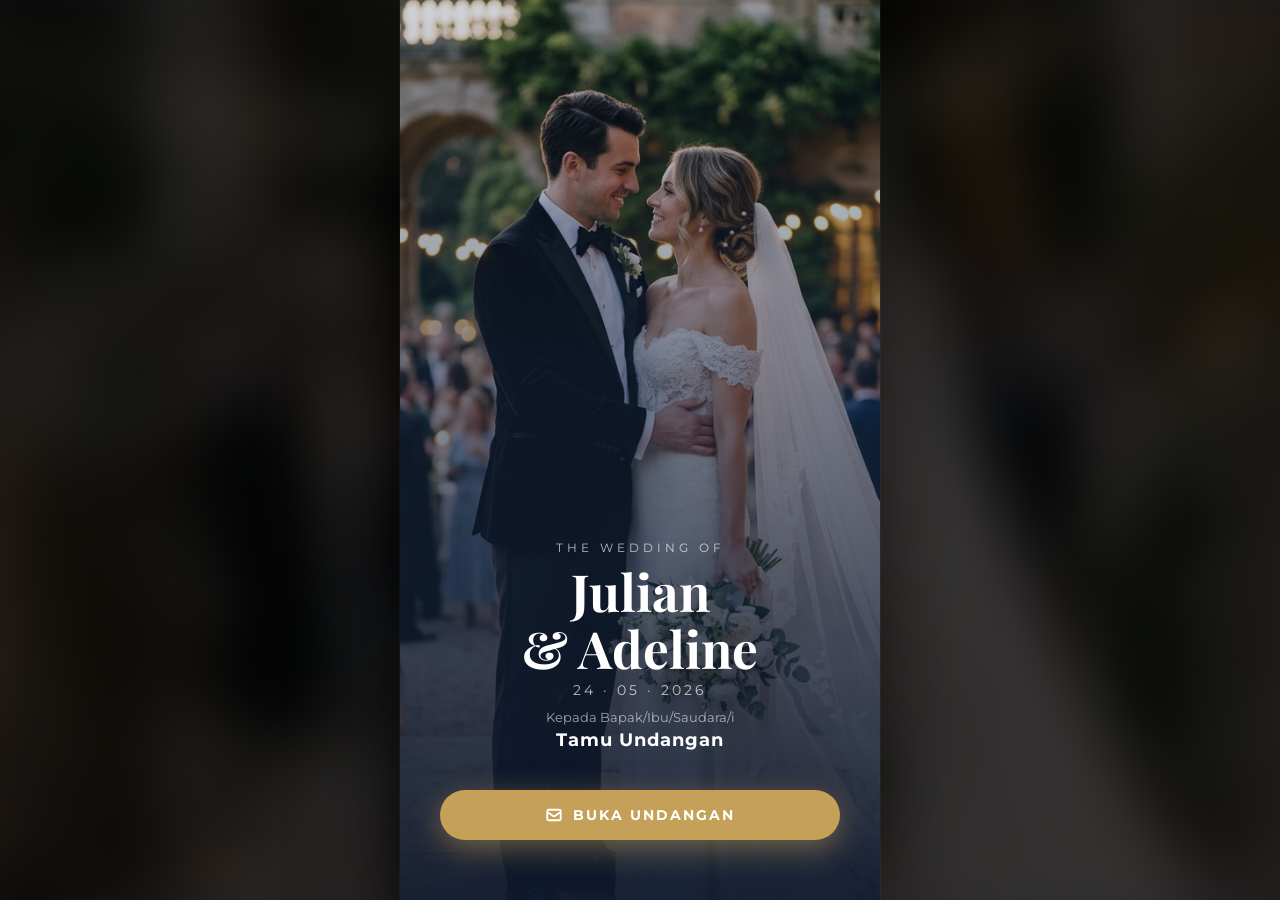
==== invitation-special-03/index.html @ b99b8d3e "feat: add admin dashboard and base templates for invitation studio service" ====
<!DOCTYPE html>
<html lang="id">
<head>
    <meta charset="UTF-8">
    <meta name="viewport" content="width=device-width, initial-scale=1.0, maximum-scale=1.0">
    <title>The Wedding of Julian & Adeline | Digital Invitation</title>
    <link rel="stylesheet" href="style.css">
</head>
<body>

<div class="app-container" id="app">

    <!-- ===== OVERLAY ===== -->
    <div class="overlay" id="overlay">
        <div class="overlay-bg"></div>
        <div class="overlay-content">
            <p class="overlay-sub">The Wedding Of</p>
            <h1>Julian<br>&amp; Adeline</h1>
            <p class="overlay-date">24 · 05 · 2026</p>
            <p class="overlay-to">Kepada Bapak/Ibu/Saudara/i</p>
            <p class="overlay-name">Tamu Undangan</p>
            <button class="btn-open" id="btn-open">
                <svg width="18" height="18" viewBox="0 0 24 24" fill="none" stroke="currentColor" stroke-width="2.5" stroke-linecap="round" stroke-linejoin="round"><path d="M3 8l7.89 5.26a2 2 0 002.22 0L21 8M5 19h14a2 2 0 002-2V7a2 2 0 00-2-2H5a2 2 0 00-2 2v10a2 2 0 002 2z"/></svg>
                Buka Undangan
            </button>
        </div>
    </div>

    <!-- ===== FLOATING BUTTONS ===== -->
    <div class="fab-group" id="fab-group" style="display:none">
        <button class="fab fab-music" id="fab-music" title="Musik">
            <svg width="22" height="22" viewBox="0 0 24 24" fill="white"><path d="M12 3v10.55A4 4 0 1014 17V7h4V3h-6z"/></svg>
        </button>
        <a href="https://wa.me/628123456789" class="fab fab-wa" target="_blank" title="WhatsApp">
            <svg width="22" height="22" viewBox="0 0 24 24" fill="white"><path d="M17.472 14.382c-.297-.149-1.758-.867-2.03-.967-.273-.099-.471-.148-.67.15-.197.297-.767.966-.94 1.164-.173.199-.347.223-.644.075-.297-.15-1.255-.463-2.39-1.475-.883-.788-1.48-1.761-1.653-2.059-.173-.297-.018-.458.13-.606.134-.133.298-.347.446-.52.149-.174.198-.298.298-.497.099-.198.05-.371-.025-.52-.075-.149-.669-1.612-.916-2.207-.242-.579-.487-.5-.669-.51-.173-.008-.371-.01-.57-.01-.198 0-.52.074-.792.372-.272.297-1.04 1.016-1.04 2.479 0 1.462 1.065 2.875 1.213 3.074.149.198 2.096 3.2 5.077 4.487.709.306 1.262.489 1.694.625.712.227 1.36.195 1.871.118.571-.085 1.758-.719 2.006-1.413.248-.694.248-1.289.173-1.413-.074-.124-.272-.198-.57-.347z"/><path d="M12 0C5.373 0 0 5.373 0 12c0 2.115.553 4.1 1.518 5.824L.057 23.927a.5.5 0 00.623.598l6.305-1.652A11.954 11.954 0 0012 24c6.627 0 12-5.373 12-12S18.627 0 12 0zm0 21.818a9.818 9.818 0 01-5.003-1.374l-.36-.213-3.718.974.992-3.625-.233-.371A9.818 9.818 0 1112 21.818z"/></svg>
        </a>
    </div>

    <!-- ===== HERO ===== -->
    <section class="hero" id="hero">
        <div class="hero-arch">
            <img src="assets/cover.png" alt="Julian & Adeline">
        </div>
        <p class="hero-script">Save The Date</p>
        <h1 class="hero-names">Julian &amp; Adeline</h1>
        <p class="hero-date">24 &nbsp;·&nbsp; 05 &nbsp;·&nbsp; 2026</p>

        <div class="scroll-indicator">
            <span>Scroll</span>
            <div class="scroll-arrow"></div>
        </div>
    </section>

    <!-- ===== QUOTE ===== -->
    <section class="quote" id="quote">
        <div class="quote-ornament reveal delay-1">
            <!-- Ornament SVG (Rose/Leaf) -->
            <svg viewBox="0 0 64 64" fill="none" xmlns="http://www.w3.org/2000/svg">
                <path d="M32 8C20 8 12 20 12 32s8 24 20 24 20-12 20-24S44 8 32 8z" stroke="rgba(197,160,89,0.7)" stroke-width="1.5" fill="none"/>
                <path d="M32 16c-4 4-8 12-8 20s4 12 8 12 8-4 8-12-4-16-8-20z" fill="rgba(197,160,89,0.25)"/>
            </svg>
        </div>
        <p class="reveal delay-2">"Dan di antara tanda-tanda kebesaran-Nya ialah Dia menciptakan pasangan-pasangan untukmu dari jenismu sendiri, agar kamu cenderung dan merasa tenteram kepadanya, dan Dia menjadikan di antaramu rasa kasih dan sayang."</p>
        <p class="quote-ref reveal delay-3">QS. Ar-Rum : 21</p>
    </section>

    <!-- ===== COUPLE ===== -->
    <section class="couple" id="couple">
        <p class="section-label reveal">Mempelai</p>
        <h2 class="script reveal delay-1" style="font-size:2.5rem; margin-bottom:32px;">The Bride & Groom</h2>

        <div class="couple-card reveal delay-2">
            <img src="assets/cover.png" class="couple-photo" alt="Julian Putra">
            <h3>Julian Putra, S.T.</h3>
            <p>Putra dari Bpk. Bambang Santoso<br>& Ibu Siti Rahayu</p>
            <a href="#">@julian_putra</a>
        </div>

        <div class="couple-ampersand reveal delay-3">&amp;</div>

        <div class="couple-card reveal delay-4">
            <img src="assets/cover.png" class="couple-photo" alt="Adeline Putri">
            <h3>Adeline Putri, S.E.</h3>
            <p>Putri dari Bpk. Ahmad Fauzi<br>& Ibu Linda Kusuma</p>
            <a href="#">@adeline_putri</a>
        </div>
    </section>

    <!-- ===== EVENT ===== -->
    <section class="event" id="event">
        <p class="section-label reveal">Mark Your Calendar</p>
        <h2 class="script reveal delay-1" style="font-size:2.5rem; margin-bottom:4px;">The Wedding Event</h2>

        <div class="countdown reveal delay-2">
            <div class="count-item"><span id="days">00</span><label>Hari</label></div>
            <div class="count-item"><span id="hours">00</span><label>Jam</label></div>
            <div class="count-item"><span id="mins">00</span><label>Menit</label></div>
            <div class="count-item"><span id="secs">00</span><label>Detik</label></div>
        </div>

        <div class="event-card reveal delay-2">
            <div class="event-icon">
                <svg width="22" height="22" viewBox="0 0 24 24" fill="none" stroke="currentColor" stroke-width="2" color="#C5A059"><path d="M12 2a10 10 0 100 20A10 10 0 0012 2z"/><path d="M12 6v6l4 2"/></svg>
            </div>
            <div class="event-body">
                <h3>Akad Nikah</h3>
                <p>Minggu, 24 Mei 2026<br>08:00 – 10:00 WIB<br><strong>Masjid Raya Al-Azhar, Jakarta</strong></p>
                <button class="btn-map" onclick="window.open('https://maps.google.com')">
                    <svg width="14" height="14" viewBox="0 0 24 24" fill="none" stroke="currentColor" stroke-width="2.5"><path d="M21 10c0 7-9 13-9 13s-9-6-9-13a9 9 0 0118 0z"/><circle cx="12" cy="10" r="3"/></svg>
                    Lihat Peta
                </button>
            </div>
        </div>

        <div class="event-card reveal delay-3">
            <div class="event-icon">
                <svg width="22" height="22" viewBox="0 0 24 24" fill="none" stroke="currentColor" stroke-width="2" color="#C5A059"><path d="M3 9l9-7 9 7v11a2 2 0 01-2 2H5a2 2 0 01-2-2z"/><polyline points="9 22 9 12 15 12 15 22"/></svg>
            </div>
            <div class="event-body">
                <h3>Resepsi Pernikahan</h3>
                <p>Minggu, 24 Mei 2026<br>11:00 – 13:00 WIB<br><strong>The Grand Ballroom, Jakarta</strong></p>
                <button class="btn-map" onclick="window.open('https://maps.google.com')">
                    <svg width="14" height="14" viewBox="0 0 24 24" fill="none" stroke="currentColor" stroke-width="2.5"><path d="M21 10c0 7-9 13-9 13s-9-6-9-13a9 9 0 0118 0z"/><circle cx="12" cy="10" r="3"/></svg>
                    Lihat Peta
                </button>
            </div>
        </div>
    </section>

    <!-- ===== STORY ===== -->
    <section class="story" id="story" style="background: var(--bg-alt);">
        <p class="section-label reveal">Perjalanan Kami</p>
        <h2 class="script reveal delay-1" style="font-size:2.5rem; margin-bottom:40px;">Our Love Story</h2>

        <div class="story-item reveal delay-2">
            <img src="assets/gallery.png" class="story-img" alt="Pertama Bertemu">
            <div>
                <p class="story-year">2024</p>
                <h3>Pertama Bertemu</h3>
                <p>Awal mula pertemuan kami di sebuah acara seminar kampus yang tidak pernah kami rencanakan. Sebuah kebetulan yang ternyata adalah takdir.</p>
            </div>
        </div>

        <div class="story-item reveal delay-2">
            <img src="assets/gallery.png" class="story-img" alt="Pertama Kencan">
            <div>
                <p class="story-year">2025</p>
                <h3>Lamaran</h3>
                <p>Setelah setahun lebih mengenal satu sama lain, Julian memberanikan diri untuk melamar Adeline di tempat yang sama ketika mereka pertama bertemu.</p>
            </div>
        </div>
    </section>

    <!-- ===== GIFT ===== -->
    <section class="gift" id="gift">
        <p class="section-label reveal" style="color:rgba(197,160,89,0.7)">Tanda Kasih</p>
        <h2 class="script reveal delay-1" style="font-size:2.5rem; color:white; margin-bottom:12px;">Wedding Gift</h2>
        <p class="reveal delay-2" style="font-size:0.85rem; color:rgba(255,255,255,0.5); margin-bottom:32px; line-height:1.8;">Doa restu Anda merupakan karunia terbesar. Namun jika ingin berbagi kebahagiaan, Anda dapat mengirimkan melalui:</p>

        <div class="gift-card reveal delay-2">
            <div class="gift-bank-logo">BCA</div>
            <p style="font-size:0.75rem; color:rgba(255,255,255,0.4); letter-spacing:2px; text-transform:uppercase;">No. Rekening</p>
            <p class="gift-acc" id="acc-bca">1234 5678 90</p>
            <p class="gift-name">a.n Julian Putra</p>
            <button class="copy-btn" id="copy-bca" onclick="copyText('1234567890', 'copy-bca')">
                <svg width="14" height="14" viewBox="0 0 24 24" fill="none" stroke="currentColor" stroke-width="2.5"><rect x="9" y="9" width="13" height="13" rx="2"/><path d="M5 15H4a2 2 0 01-2-2V4a2 2 0 012-2h9a2 2 0 012 2v1"/></svg>
                Salin Rekening
            </button>
        </div>

        <div class="gift-card reveal delay-3">
            <div class="gift-bank-logo">GPN</div>
            <p style="font-size:0.75rem; color:rgba(255,255,255,0.4); letter-spacing:2px; text-transform:uppercase;">Alamat Pengiriman</p>
            <p class="gift-acc" style="font-size:1rem; letter-spacing:0.5px;">Jl. Melati No. 12<br>Jakarta Selatan</p>
            <p class="gift-name">a.n Julian & Adeline</p>
        </div>
    </section>

    <!-- ===== RSVP ===== -->
    <section class="rsvp" id="rsvp">
        <p class="section-label reveal">Konfirmasi</p>
        <h2 class="script reveal delay-1" style="font-size:2.5rem; margin-bottom:8px;">RSVP</h2>
        <p class="reveal delay-2" style="font-size:0.85rem; color:var(--text-mid); margin-bottom:32px;">Mohon konfirmasi kehadiran Anda sebelum 20 Mei 2026</p>

        <div class="rsvp-card reveal delay-3">
            <form id="rsvp-form" novalidate>

                <!-- Attendance Choice -->
                <p style="font-size:0.78rem; font-weight:700; letter-spacing:1px; text-transform:uppercase; color:var(--text-mid); margin-bottom:12px;">Konfirmasi Kehadiran</p>
                <div class="attendance-grid">
                    <div class="attendance-choice">
                        <input type="radio" name="attendance" id="hadir" value="Hadir" checked>
                        <label for="hadir">
                            <svg width="28" height="28" viewBox="0 0 24 24" fill="none" stroke="currentColor" stroke-width="1.8"><path d="M22 11.08V12a10 10 0 11-5.93-9.14"/><polyline points="22 4 12 14.01 9 11.01"/></svg>
                            Hadir
                        </label>
                    </div>
                    <div class="attendance-choice">
                        <input type="radio" name="attendance" id="tidak-hadir" value="Tidak Hadir">
                        <label for="tidak-hadir">
                            <svg width="28" height="28" viewBox="0 0 24 24" fill="none" stroke="currentColor" stroke-width="1.8"><circle cx="12" cy="12" r="10"/><line x1="15" y1="9" x2="9" y2="15"/><line x1="9" y1="9" x2="15" y2="15"/></svg>
                            Tidak Hadir
                        </label>
                    </div>
                </div>

                <!-- Name -->
                <div class="field">
                    <input type="text" id="rsvp-name" placeholder=" " required>
                    <label for="rsvp-name">Nama Lengkap</label>
                </div>

                <!-- Guests Stepper -->
                <div class="guests-stepper">
                    <span class="stepper-label">Jumlah Tamu</span>
                    <button type="button" class="stepper-btn" id="guests-minus">−</button>
                    <span class="stepper-value" id="guests-val">1</span>
                    <button type="button" class="stepper-btn" id="guests-plus">+</button>
                </div>

                <!-- Message -->
                <div class="field">
                    <textarea id="rsvp-msg" rows="4" placeholder=" "></textarea>
                    <label for="rsvp-msg">Ucapan & Doa</label>
                </div>

                <button type="submit" class="btn-submit">Kirim Ucapan</button>
            </form>
        </div>
    </section>

    <!-- ===== WISHES ===== -->
    <section class="wishes" id="wishes">
        <p class="section-label reveal">Ucapan</p>
        <h2 class="script reveal delay-1" style="font-size:2.5rem; margin-bottom:28px;">Wishes</h2>
        <div id="wishes-container">
            <!-- pre-filled wishes -->
            <div class="wish-card">
                <div class="wish-header">
                    <div class="wish-avatar">S</div>
                    <div class="wish-meta">
                        <div class="wish-name">Sarah & Family</div>
                        <div class="wish-attendance">✓ Hadir · 2 orang</div>
                    </div>
                </div>
                <p class="wish-text">Selamat menempuh hidup baru Julian & Adeline! Semoga sakinah mawaddah warahmah, dan bahagia selalu. 🤍</p>
            </div>
            <div class="wish-card">
                <div class="wish-header">
                    <div class="wish-avatar">B</div>
                    <div class="wish-meta">
                        <div class="wish-name">Budi Santoso</div>
                        <div class="wish-attendance">✓ Hadir · 1 orang</div>
                    </div>
                </div>
                <p class="wish-text">Bahagia selalu sampai kakek nenek. Amin! Moga jadi keluarga yang selalu hangat dan penuh cinta.</p>
            </div>
        </div>
    </section>

    <!-- ===== FOOTER ===== -->
    <footer>
        <p>Made with 🤍 by <strong>Nirka Studio</strong></p>
        <p style="margin-top:8px; opacity:0.4; font-size:0.72rem;">Digital Invitation · 2026</p>
    </footer>

</div><!-- end .app-container -->

<script src="script.js"></script>
</body>
</html>
---- invitation-special-03/style.css ----
@import url('https://fonts.googleapis.com/css2?family=Montserrat:wght@400;500;600;700&family=Playfair+Display:ital,wght@0,700;0,900;1,400&family=Great+Vibes&display=swap');

:root {
    --primary: #1A2B48;
    --primary-light: #243659;
    --gold: #C5A059;
    --gold-light: #EDD898;
    --gold-pale: #FAF3E4;
    --text-dark: #2D3436;
    --text-mid: #636E72;
    --text-light: #F8F9FA;
    --bg-main: #FDFDFD;
    --bg-alt: #F7F5F2;
    --serif: 'Playfair Display', serif;
    --sans: 'Montserrat', sans-serif;
    --script: 'Great Vibes', cursive;
    --ease-out-expo: cubic-bezier(0.16, 1, 0.3, 1);
    --ease-in-out-quart: cubic-bezier(0.76, 0, 0.24, 1);
}

*, *::before, *::after {
    margin: 0; padding: 0;
    box-sizing: border-box;
}

html { scroll-behavior: smooth; }

body {
    background-color: #0d1117;
    font-family: var(--sans);
    color: var(--text-dark);
    overflow: hidden;
    display: flex;
    justify-content: center;
    align-items: center;
    min-height: 100vh;
}

/* Desktop blurred background */
body::before {
    content: '';
    position: fixed;
    inset: 0;
    background: url('assets/cover.png') center/cover no-repeat;
    filter: blur(30px) brightness(0.25) saturate(0.6);
    z-index: 0;
    transform: scale(1.1);
}

/* ===== APP CONTAINER ===== */
.app-container {
    position: relative;
    z-index: 1;
    width: 100%;
    max-width: 480px;
    height: 100vh;
    background: var(--bg-main);
    overflow-y: scroll;
    scrollbar-width: none;
    box-shadow: 0 0 80px rgba(0,0,0,0.6), 0 0 0 1px rgba(255,255,255,0.05);
}
.app-container::-webkit-scrollbar { display: none; }

@media (max-width: 500px) {
    .app-container { max-width: 100%; }
}

/* ===== TYPOGRAPHY ===== */
h1, h2, h3 { font-family: var(--serif); font-weight: 700; }
.script { font-family: var(--script); font-weight: 400; color: var(--gold); }

/* ===== OVERLAY ===== */
.overlay {
    position: absolute;
    inset: 0;
    z-index: 3000;
    display: flex;
    flex-direction: column;
    justify-content: flex-end;
    align-items: center;
    text-align: center;
    overflow: hidden;
    color: white;
}

.overlay-bg {
    position: absolute;
    inset: 0;
    background: url('assets/cover.png') center/cover no-repeat;
}
.overlay-bg::after {
    content: '';
    position: absolute;
    inset: 0;
    background: linear-gradient(
        to bottom,
        rgba(26,43,72,0.2) 0%,
        rgba(26,43,72,0.5) 40%,
        rgba(15,25,45,0.95) 100%
    );
}

.overlay-content {
    position: relative;
    z-index: 1;
    padding: 0 40px 60px;
    width: 100%;
}

.overlay-sub {
    font-size: 0.75rem;
    letter-spacing: 4px;
    text-transform: uppercase;
    opacity: 0.7;
    margin-bottom: 8px;
}

.overlay h1 {
    font-size: 3.2rem;
    line-height: 1.1;
    margin-bottom: 6px;
}

.overlay-date {
    letter-spacing: 3px;
    font-size: 0.85rem;
    opacity: 0.7;
    margin-bottom: 12px;
}

.overlay-to {
    font-size: 0.8rem;
    opacity: 0.6;
    margin-bottom: 4px;
}

.overlay-name {
    font-size: 1.1rem;
    font-weight: 700;
    margin-bottom: 40px;
    letter-spacing: 1px;
}

.btn-open {
    display: inline-flex;
    align-items: center;
    gap: 10px;
    background: var(--gold);
    color: white;
    padding: 16px 36px;
    border-radius: 50px;
    border: none;
    font-family: var(--sans);
    font-weight: 700;
    font-size: 0.85rem;
    text-transform: uppercase;
    letter-spacing: 2px;
    cursor: pointer;
    box-shadow: 0 8px 30px rgba(197,160,89,0.5);
    transition: transform 0.3s var(--ease-out-expo),
                box-shadow 0.3s var(--ease-out-expo);
    width: 100%;
    justify-content: center;
}
.btn-open:hover {
    transform: translateY(-3px);
    box-shadow: 0 14px 40px rgba(197,160,89,0.6);
}
.btn-open svg { flex-shrink: 0; }

.overlay.hidden {
    pointer-events: none;
    animation: overlayExit 1.2s var(--ease-in-out-quart) forwards;
}

@keyframes overlayExit {
    0% { clip-path: inset(0 0 0 0); opacity: 1; }
    100% { clip-path: inset(0 0 100% 0); opacity: 0; }
}

/* ===== BIRDS (pure SVG, no image) ===== */
.bird-svg {
    position: absolute;
    pointer-events: none;
    z-index: 5;
    fill: var(--primary);
    opacity: 0;
}

@keyframes bird-fly {
    0%   { transform: translateX(-80px) scaleX(1);   opacity: 0; }
    5%   { opacity: 0.35; }
    50%  { transform: translateX(240px) scaleX(1);  }
    95%  { opacity: 0.35; }
    100% { transform: translateX(580px) scaleX(1);  opacity: 0; }
}

/* ===== SCROLL REVEAL — premium stagger ===== */
.reveal {
    opacity: 0;
    transform: translateY(50px);
    transition:
        opacity 0.9s var(--ease-out-expo),
        transform 0.9s var(--ease-out-expo);
}
.reveal.delay-1 { transition-delay: 0.1s; }
.reveal.delay-2 { transition-delay: 0.2s; }
.reveal.delay-3 { transition-delay: 0.35s; }
.reveal.delay-4 { transition-delay: 0.5s; }

.reveal.visible {
    opacity: 1;
    transform: translateY(0);
}

.reveal-clip {
    opacity: 0;
    clip-path: inset(100% 0 0 0);
    transition:
        clip-path 1s var(--ease-out-expo),
        opacity 0.4s ease;
}
.reveal-clip.visible {
    opacity: 1;
    clip-path: inset(0% 0 0 0);
}

/* ===== SECTIONS BASE ===== */
section { position: relative; padding: 80px 32px; }
.section-label {
    font-size: 0.7rem;
    letter-spacing: 4px;
    text-transform: uppercase;
    color: var(--gold);
    margin-bottom: 8px;
}

/* ===== HERO ===== */
.hero {
    height: 100vh;
    display: flex;
    flex-direction: column;
    justify-content: center;
    align-items: center;
    text-align: center;
    padding: 0 32px;
    background:
        linear-gradient(rgba(247,245,242,0.7), rgba(247,245,242,0.7)),
        url('assets/bg.png') bottom center/cover no-repeat;
    overflow: hidden;
}

.hero-arch {
    width: 220px;
    height: 300px;
    border-radius: 110px 110px 0 0;
    overflow: hidden;
    border: 4px solid var(--gold);
    margin-bottom: 28px;
    box-shadow:
        0 20px 50px rgba(0,0,0,0.12),
        0 0 0 8px rgba(197,160,89,0.12);
    animation: heroArchIn 1.2s var(--ease-out-expo) 0.3s both;
}
@keyframes heroArchIn {
    from { opacity: 0; transform: scale(0.85) translateY(20px); }
    to   { opacity: 1; transform: scale(1) translateY(0); }
}

.hero-arch img { width: 100%; height: 100%; object-fit: cover; }

.hero-names {
    font-size: 3rem;
    color: var(--primary);
    line-height: 1;
    animation: heroTextIn 1.2s var(--ease-out-expo) 0.5s both;
}
.hero-script {
    font-family: var(--script);
    font-size: 1.6rem;
    color: var(--gold);
    animation: heroTextIn 1.2s var(--ease-out-expo) 0.7s both;
}
.hero-date {
    font-size: 0.8rem;
    letter-spacing: 4px;
    font-weight: 600;
    color: var(--text-mid);
    margin-top: 8px;
    animation: heroTextIn 1.2s var(--ease-out-expo) 0.9s both;
}
@keyframes heroTextIn {
    from { opacity: 0; transform: translateY(16px); }
    to   { opacity: 1; transform: translateY(0); }
}

/* scroll indicator */
.scroll-indicator {
    position: absolute;
    bottom: 28px;
    left: 50%;
    transform: translateX(-50%);
    display: flex;
    flex-direction: column;
    align-items: center;
    gap: 6px;
    animation: fadeInUp 1s 1.5s both;
}
.scroll-indicator span {
    font-size: 0.65rem;
    letter-spacing: 3px;
    text-transform: uppercase;
    color: var(--text-mid);
}
.scroll-arrow {
    width: 20px;
    height: 20px;
    border-right: 2px solid var(--gold);
    border-bottom: 2px solid var(--gold);
    transform: rotate(45deg);
    animation: scrollBounce 1.5s ease-in-out infinite;
}
@keyframes scrollBounce {
    0%, 100% { transform: rotate(45deg) translateY(0); }
    50%       { transform: rotate(45deg) translateY(5px); }
}
@keyframes fadeInUp {
    from { opacity: 0; transform: translateX(-50%) translateY(10px); }
    to   { opacity: 1; transform: translateX(-50%) translateY(0); }
}

/* ===== DIVIDER ===== */
.gold-divider {
    display: flex;
    align-items: center;
    gap: 12px;
    margin: 20px auto;
    max-width: 200px;
}
.gold-divider::before, .gold-divider::after {
    content: '';
    flex: 1;
    height: 1px;
    background: var(--gold);
    opacity: 0.5;
}
.gold-divider-dot {
    width: 6px; height: 6px;
    background: var(--gold);
    border-radius: 50%;
}

/* ===== QUOTE ===== */
.quote {
    background:
        linear-gradient(rgba(26,43,72,0.92), rgba(26,43,72,0.88)),
        url('assets/bg.png') center/cover no-repeat;
    color: white;
    text-align: center;
}
.quote-ornament {
    width: 32px;
    height: 32px;
    margin: 0 auto 20px;
    opacity: 0.6;
}
.quote p {
    font-family: var(--serif);
    font-style: italic;
    font-size: 1rem;
    line-height: 1.9;
    opacity: 0.9;
    max-width: 340px;
    margin: 0 auto;
}
.quote-ref {
    margin-top: 20px;
    font-size: 0.75rem;
    letter-spacing: 2px;
    opacity: 0.5;
    text-transform: uppercase;
}

/* ===== COUPLE ===== */
.couple {
    background:
        url('assets/bg.png') center/cover no-repeat,
        var(--bg-alt);
    text-align: center;
    position: relative;
}
.couple::before {
    content: '';
    position: absolute;
    inset: 0;
    background: rgba(247,245,242,0.82);
    pointer-events: none;
}
.couple > * { position: relative; z-index: 1; }

/* No card — just photo floats cleanly */
.couple-card {
    background: transparent;
    border: none;
    padding: 0 24px 32px;
    margin-bottom: 0;
    box-shadow: none;
}
.couple-photo {
    width: 170px;
    height: 230px;
    border-radius: 85px 85px 20px 20px;   /* arch top, flat bottom */
    object-fit: cover;
    object-position: top;
    border: 4px solid white;
    outline: 3px solid rgba(197,160,89,0.6);
    margin-bottom: 20px;
    box-shadow:
        0 16px 48px rgba(0,0,0,0.18),
        0  4px 12px rgba(0,0,0,0.08);
    display: block;
    margin-left: auto;
    margin-right: auto;
}
.couple-card h3 {
    font-size: 1.6rem;
    color: var(--primary);
    margin-bottom: 4px;
}
.couple-card p { font-size: 0.85rem; color: var(--text-mid); }
.couple-card a {
    display: inline-block;
    margin-top: 8px;
    font-size: 0.8rem;
    color: var(--gold);
    text-decoration: none;
    font-weight: 600;
}
.couple-ampersand {
    font-family: var(--script);
    font-size: 5rem;
    color: var(--gold);
    line-height: 1;
    margin: 8px 0;
}

/* ===== EVENT ===== */
.event {
    text-align: center;
    background:
        linear-gradient(rgba(253,253,253,0.88), rgba(253,253,253,0.92)),
        url('assets/bg.png') center/cover no-repeat;
}
.event-title { font-size: 1.5rem; color: var(--primary); margin-bottom: 4px; }

.countdown {
    display: flex;
    justify-content: center;
    gap: 10px;
    margin: 32px 0;
}
.count-item {
    background: var(--primary);
    color: white;
    min-width: 68px;
    padding: 14px 8px;
    border-radius: 14px;
    box-shadow: 0 8px 24px rgba(26,43,72,0.25);
}
.count-item span {
    display: block;
    font-size: 1.8rem;
    font-weight: 700;
    font-family: var(--serif);
}
.count-item label {
    font-size: 0.65rem;
    text-transform: uppercase;
    letter-spacing: 1px;
    opacity: 0.6;
}

.event-card {
    background: white;
    border-radius: 24px;
    padding: 28px;
    text-align: left;
    margin-bottom: 16px;
    border: 1px solid rgba(197,160,89,0.2);
    box-shadow: 0 4px 24px rgba(0,0,0,0.05);
    display: flex;
    gap: 20px;
    align-items: flex-start;
}
.event-icon {
    width: 48px;
    height: 48px;
    background: var(--gold-pale);
    border-radius: 14px;
    display: flex;
    align-items: center;
    justify-content: center;
    flex-shrink: 0;
}
.event-icon svg { color: var(--gold); }
.event-body h3 { font-size: 1.1rem; color: var(--primary); margin-bottom: 6px; }
.event-body p { font-size: 0.85rem; color: var(--text-mid); line-height: 1.6; }
.event-body .btn-map {
    display: inline-flex;
    align-items: center;
    gap: 6px;
    margin-top: 12px;
    font-size: 0.75rem;
    color: var(--gold);
    font-weight: 700;
    letter-spacing: 1px;
    text-transform: uppercase;
    text-decoration: none;
    background: none;
    border: none;
    cursor: pointer;
    padding: 0;
}

/* ===== STORY ===== */
.story {
    background:
        linear-gradient(rgba(247,245,242,0.85), rgba(247,245,242,0.85)),
        url('assets/bg.png') center/cover no-repeat;
}
.story-item {
    display: grid;
    grid-template-columns: 1fr;
    gap: 16px;
    margin-bottom: 40px;
}
.story-img {
    width: 100%;
    aspect-ratio: 4/3;
    object-fit: cover;
    border-radius: 20px;
    box-shadow: 0 8px 32px rgba(0,0,0,0.1);
}
.story-year {
    font-family: var(--serif);
    font-size: 2rem;
    color: var(--gold);
    opacity: 0.3;
}
.story-item h3 { color: var(--primary); font-size: 1.2rem; margin-bottom: 6px; }
.story-item p { color: var(--text-mid); font-size: 0.9rem; line-height: 1.7; }

/* ===== GIFT ===== */
.gift { background: var(--primary); }
.gift-card {
    background: rgba(255,255,255,0.07);
    border: 1px solid rgba(197,160,89,0.35);
    border-radius: 20px;
    padding: 28px;
    text-align: center;
    margin-bottom: 16px;
    backdrop-filter: blur(10px);
}
.gift-bank-logo {
    width: 60px;
    height: 60px;
    border-radius: 16px;
    background: white;
    display: flex;
    align-items: center;
    justify-content: center;
    margin: 0 auto 16px;
    font-weight: 900;
    font-size: 0.9rem;
    color: var(--primary);
    letter-spacing: 1px;
}
.gift-acc {
    font-size: 1.4rem;
    font-weight: 700;
    letter-spacing: 2px;
    color: white;
    margin: 8px 0 4px;
}
.gift-name { font-size: 0.8rem; color: rgba(255,255,255,0.5); margin-bottom: 16px; }
.copy-btn {
    display: inline-flex;
    align-items: center;
    gap: 6px;
    background: var(--gold);
    color: white;
    border: none;
    padding: 10px 24px;
    border-radius: 50px;
    font-size: 0.8rem;
    font-weight: 700;
    cursor: pointer;
    letter-spacing: 1px;
    transition: transform 0.3s var(--ease-out-expo), box-shadow 0.3s;
}
.copy-btn:hover { transform: translateY(-2px); box-shadow: 0 8px 20px rgba(197,160,89,0.4); }
.copy-btn.copied { background: #2ecc71; }

/* ===== RSVP — PREMIUM ===== */
.rsvp {
    background:
        linear-gradient(rgba(247,245,242,0.9), rgba(247,245,242,0.9)),
        url('assets/bg.png') center/cover no-repeat;
}

.rsvp-card {
    background: white;
    border-radius: 28px;
    padding: 36px 28px;
    box-shadow: 0 8px 40px rgba(0,0,0,0.08);
    border: 1px solid rgba(197,160,89,0.12);
}

/* Attendance Choice */
.attendance-grid {
    display: grid;
    grid-template-columns: 1fr 1fr;
    gap: 12px;
    margin-bottom: 28px;
}

.attendance-choice {
    position: relative;
}

.attendance-choice input[type="radio"] {
    position: absolute;
    opacity: 0;
    width: 0; height: 0;
}

.attendance-choice label {
    display: flex;
    flex-direction: column;
    align-items: center;
    justify-content: center;
    gap: 8px;
    padding: 20px 12px;
    border-radius: 18px;
    border: 2px solid #e8e8e8;
    cursor: pointer;
    transition: all 0.3s var(--ease-out-expo);
    font-size: 0.8rem;
    font-weight: 600;
    color: var(--text-mid);
    background: var(--bg-alt);
}

.attendance-choice label svg {
    transition: transform 0.4s var(--ease-out-expo);
}

.attendance-choice input:checked + label {
    border-color: var(--gold);
    background: var(--gold-pale);
    color: var(--primary);
    box-shadow: 0 4px 16px rgba(197,160,89,0.2);
}

.attendance-choice input:checked + label svg {
    transform: scale(1.15);
    color: var(--gold);
}

/* Floating Label Input */
.field {
    position: relative;
    margin-bottom: 20px;
}

.field input,
.field textarea {
    width: 100%;
    padding: 22px 18px 10px;
    border: 1.5px solid #e0e0e0;
    border-radius: 14px;
    font-family: var(--sans);
    font-size: 0.95rem;
    color: var(--text-dark);
    background: white;
    outline: none;
    transition: border-color 0.3s, box-shadow 0.3s;
    resize: none;
}

.field textarea { padding-top: 28px; }

.field input:focus,
.field textarea:focus {
    border-color: var(--gold);
    box-shadow: 0 0 0 4px rgba(197,160,89,0.12);
}

.field label {
    position: absolute;
    left: 18px;
    top: 50%;
    transform: translateY(-50%);
    font-size: 0.9rem;
    color: #aaa;
    pointer-events: none;
    transition: all 0.25s var(--ease-out-expo);
    background: white;
    padding: 0 4px;
}

.field textarea ~ label {
    top: 20px;
    transform: none;
}

.field input:focus ~ label,
.field input:not(:placeholder-shown) ~ label,
.field textarea:focus ~ label,
.field textarea:not(:placeholder-shown) ~ label {
    top: 0;
    transform: translateY(-50%);
    font-size: 0.72rem;
    color: var(--gold);
    font-weight: 600;
    letter-spacing: 0.5px;
}

/* Guests stepper */
.guests-stepper {
    display: flex;
    align-items: center;
    gap: 16px;
    padding: 14px 18px;
    border: 1.5px solid #e0e0e0;
    border-radius: 14px;
    margin-bottom: 20px;
    background: white;
}
.stepper-label {
    flex: 1;
    font-size: 0.85rem;
    color: var(--text-mid);
    font-weight: 500;
}
.stepper-btn {
    width: 34px;
    height: 34px;
    border-radius: 50%;
    border: 2px solid var(--gold);
    background: none;
    cursor: pointer;
    font-size: 1.2rem;
    font-weight: 700;
    color: var(--gold);
    display: flex;
    align-items: center;
    justify-content: center;
    transition: background 0.2s, color 0.2s;
    line-height: 1;
}
.stepper-btn:hover { background: var(--gold); color: white; }
.stepper-value {
    font-size: 1.1rem;
    font-weight: 700;
    color: var(--primary);
    min-width: 24px;
    text-align: center;
}

/* Submit btn */
.btn-submit {
    width: 100%;
    padding: 18px;
    background: var(--primary);
    color: white;
    border: none;
    border-radius: 16px;
    font-family: var(--sans);
    font-size: 0.9rem;
    font-weight: 700;
    letter-spacing: 1.5px;
    text-transform: uppercase;
    cursor: pointer;
    position: relative;
    overflow: hidden;
    transition: transform 0.3s var(--ease-out-expo), box-shadow 0.3s;
}
.btn-submit::after {
    content: '';
    position: absolute;
    inset: 0;
    background: linear-gradient(to right, transparent, rgba(255,255,255,0.08), transparent);
    transform: translateX(-100%);
    transition: transform 0.6s ease;
}
.btn-submit:hover {
    transform: translateY(-3px);
    box-shadow: 0 12px 36px rgba(26,43,72,0.35);
}
.btn-submit:hover::after { transform: translateX(100%); }

/* ===== WISHES ===== */
.wishes { background: white; }

.wish-card {
    padding: 20px;
    border-radius: 18px;
    border: 1px solid #f0f0f0;
    margin-bottom: 12px;
    background: var(--bg-alt);
    position: relative;
    animation: wishIn 0.6s var(--ease-out-expo) both;
}
@keyframes wishIn {
    from { opacity: 0; transform: translateY(20px) scale(0.97); }
    to   { opacity: 1; transform: translateY(0) scale(1); }
}

.wish-header {
    display: flex;
    align-items: center;
    gap: 12px;
    margin-bottom: 10px;
}
.wish-avatar {
    width: 38px;
    height: 38px;
    border-radius: 50%;
    background: var(--primary);
    display: flex;
    align-items: center;
    justify-content: center;
    font-family: var(--serif);
    font-weight: 700;
    font-size: 1rem;
    color: white;
    flex-shrink: 0;
}
.wish-meta { flex: 1; }
.wish-name {
    font-weight: 700;
    font-size: 0.9rem;
    color: var(--primary);
}
.wish-attendance {
    font-size: 0.72rem;
    color: var(--gold);
    font-weight: 600;
    text-transform: uppercase;
    letter-spacing: 0.5px;
}
.wish-text {
    font-size: 0.88rem;
    color: var(--text-mid);
    line-height: 1.65;
    padding-left: 50px;
}

/* ===== FLOATING BUTTONS ===== */
.fab-group {
    position: fixed;
    bottom: 28px;
    right: 28px;
    display: flex;
    flex-direction: column;
    gap: 12px;
    z-index: 900;
}
.fab {
    width: 52px;
    height: 52px;
    border-radius: 50%;
    display: flex;
    align-items: center;
    justify-content: center;
    cursor: pointer;
    box-shadow: 0 6px 20px rgba(0,0,0,0.25);
    transition: transform 0.3s var(--ease-out-expo), box-shadow 0.3s;
    border: none;
}
.fab:hover { transform: translateY(-4px) scale(1.08); box-shadow: 0 12px 30px rgba(0,0,0,0.3); }
.fab-music { background: var(--primary); }
.fab-wa    { background: #25D366; }

.fab-music svg { transition: transform 0.1s; }
.fab-music.playing svg { animation: spin 3s linear infinite; }

@keyframes spin {
    from { transform: rotate(0deg); }
    to   { transform: rotate(360deg); }
}

/* ===== FOOTER ===== */
footer {
    padding: 48px 32px;
    text-align: center;
    background: var(--primary);
    color: rgba(255,255,255,0.4);
    font-size: 0.78rem;
    letter-spacing: 1px;
}
footer strong { color: var(--gold); }
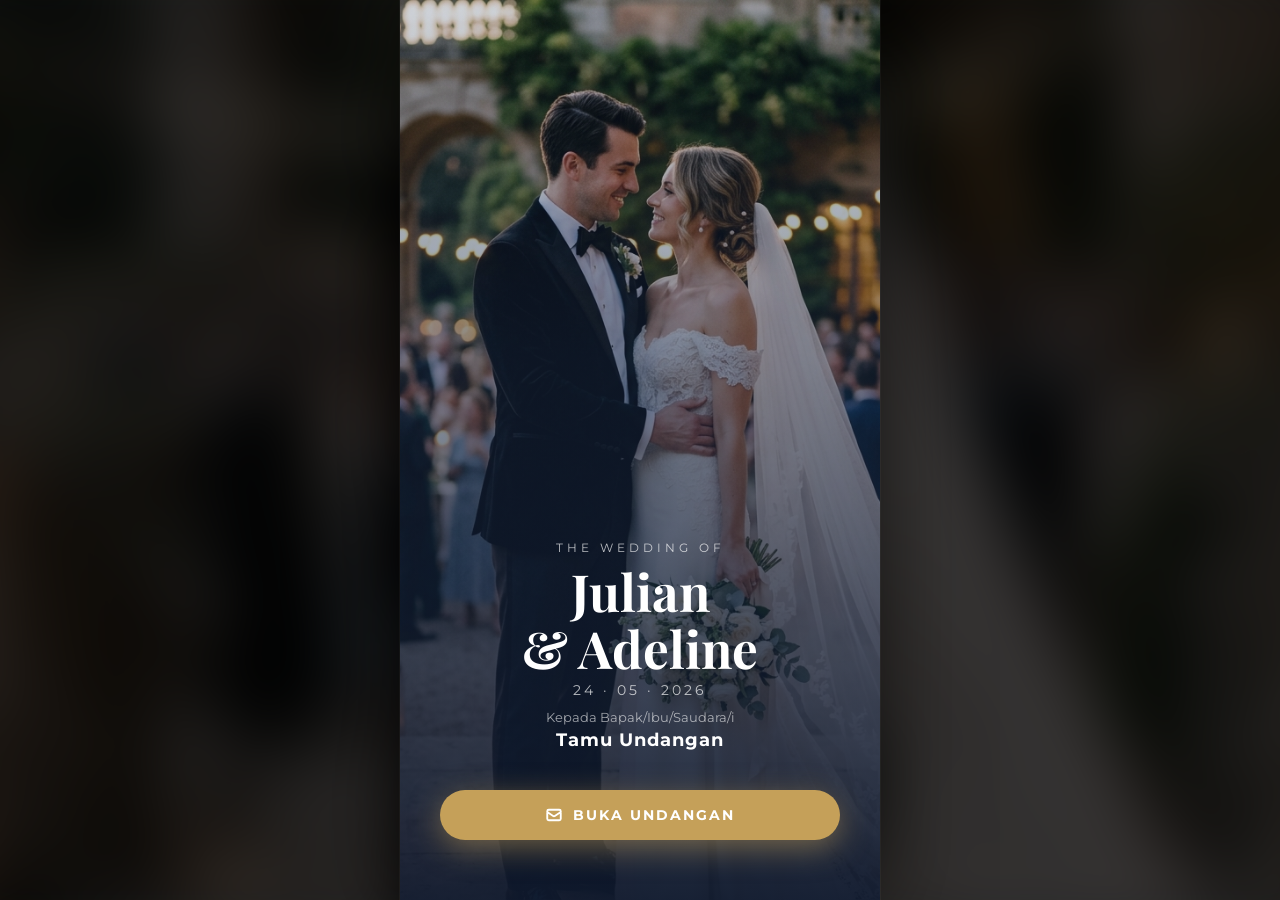
==== commit f5063961: "feat: implement invitation management editor interface and add new special invitation template theme" ====
--- a/invitation-special-03/index.html
+++ b/invitation-special-03/index.html
@@ -60,8 +60,8 @@
                 <path d="M32 16c-4 4-8 12-8 20s4 12 8 12 8-4 8-12-4-16-8-20z" fill="rgba(197,160,89,0.25)"/>
             </svg>
         </div>
-        <p class="reveal delay-2">"Dan di antara tanda-tanda kebesaran-Nya ialah Dia menciptakan pasangan-pasangan untukmu dari jenismu sendiri, agar kamu cenderung dan merasa tenteram kepadanya, dan Dia menjadikan di antaramu rasa kasih dan sayang."</p>
-        <p class="quote-ref reveal delay-3">QS. Ar-Rum : 21</p>
+        <p class="reveal delay-2" id="quote-text">"Dan di antara tanda-tanda kebesaran-Nya ialah Dia menciptakan pasangan-pasangan untukmu dari jenismu sendiri, agar kamu cenderung dan merasa tenteram kepadanya, dan Dia menjadikan di antaramu rasa kasih dan sayang."</p>
+        <p class="quote-ref reveal delay-3" id="quote-ref">QS. Ar-Rum : 21</p>
     </section>
 
     <!-- ===== COUPLE ===== -->
@@ -70,19 +70,19 @@
         <h2 class="script reveal delay-1" style="font-size:2.5rem; margin-bottom:32px;">The Bride & Groom</h2>
 
         <div class="couple-card reveal delay-2">
-            <img src="assets/cover.png" class="couple-photo" alt="Julian Putra">
-            <h3>Julian Putra, S.T.</h3>
-            <p>Putra dari Bpk. Bambang Santoso<br>& Ibu Siti Rahayu</p>
-            <a href="#">@julian_putra</a>
+            <img src="assets/cover.png" class="couple-photo" id="pria-photo" alt="Julian Putra">
+            <h3 id="pria-name">Julian Putra, S.T.</h3>
+            <p id="pria-parents">Putra dari Bpk. Bambang Santoso<br>& Ibu Siti Rahayu</p>
+            <a href="#" id="pria-ig">@julian_putra</a>
         </div>
 
         <div class="couple-ampersand reveal delay-3">&amp;</div>
 
         <div class="couple-card reveal delay-4">
-            <img src="assets/cover.png" class="couple-photo" alt="Adeline Putri">
-            <h3>Adeline Putri, S.E.</h3>
-            <p>Putri dari Bpk. Ahmad Fauzi<br>& Ibu Linda Kusuma</p>
-            <a href="#">@adeline_putri</a>
+            <img src="assets/cover.png" class="couple-photo" id="wanita-photo" alt="Adeline Putri">
+            <h3 id="wanita-name">Adeline Putri, S.E.</h3>
+            <p id="wanita-parents">Putri dari Bpk. Ahmad Fauzi<br>& Ibu Linda Kusuma</p>
+            <a href="#" id="wanita-ig">@adeline_putri</a>
         </div>
     </section>
 
@@ -104,8 +104,9 @@
             </div>
             <div class="event-body">
                 <h3>Akad Nikah</h3>
-                <p>Minggu, 24 Mei 2026<br>08:00 – 10:00 WIB<br><strong>Masjid Raya Al-Azhar, Jakarta</strong></p>
-                <button class="btn-map" onclick="window.open('https://maps.google.com')">
+                <p id="akad-datetime">Minggu, 24 Mei 2026<br>08:00 – 10:00 WIB</p>
+                <p><strong id="akad-lokasi">Masjid Raya Al-Azhar, Jakarta</strong></p>
+                <button class="btn-map" id="akad-map-btn" onclick="window.open('https://maps.google.com')">
                     <svg width="14" height="14" viewBox="0 0 24 24" fill="none" stroke="currentColor" stroke-width="2.5"><path d="M21 10c0 7-9 13-9 13s-9-6-9-13a9 9 0 0118 0z"/><circle cx="12" cy="10" r="3"/></svg>
                     Lihat Peta
                 </button>
@@ -118,8 +119,9 @@
             </div>
             <div class="event-body">
                 <h3>Resepsi Pernikahan</h3>
-                <p>Minggu, 24 Mei 2026<br>11:00 – 13:00 WIB<br><strong>The Grand Ballroom, Jakarta</strong></p>
-                <button class="btn-map" onclick="window.open('https://maps.google.com')">
+                <p id="resepsi-datetime">Minggu, 24 Mei 2026<br>11:00 – 13:00 WIB</p>
+                <p><strong id="resepsi-lokasi">The Grand Ballroom, Jakarta</strong></p>
+                <button class="btn-map" id="resepsi-map-btn" onclick="window.open('https://maps.google.com')">
                     <svg width="14" height="14" viewBox="0 0 24 24" fill="none" stroke="currentColor" stroke-width="2.5"><path d="M21 10c0 7-9 13-9 13s-9-6-9-13a9 9 0 0118 0z"/><circle cx="12" cy="10" r="3"/></svg>
                     Lihat Peta
                 </button>
@@ -127,29 +129,146 @@
         </div>
     </section>
 
-    <!-- ===== STORY ===== -->
-    <section class="story" id="story" style="background: var(--bg-alt);">
-        <p class="section-label reveal">Perjalanan Kami</p>
-        <h2 class="script reveal delay-1" style="font-size:2.5rem; margin-bottom:40px;">Our Love Story</h2>
-
-        <div class="story-item reveal delay-2">
-            <img src="assets/gallery.png" class="story-img" alt="Pertama Bertemu">
-            <div>
-                <p class="story-year">2024</p>
-                <h3>Pertama Bertemu</h3>
-                <p>Awal mula pertemuan kami di sebuah acara seminar kampus yang tidak pernah kami rencanakan. Sebuah kebetulan yang ternyata adalah takdir.</p>
-            </div>
-        </div>
-
-        <div class="story-item reveal delay-2">
-            <img src="assets/gallery.png" class="story-img" alt="Pertama Kencan">
-            <div>
-                <p class="story-year">2025</p>
-                <h3>Lamaran</h3>
-                <p>Setelah setahun lebih mengenal satu sama lain, Julian memberanikan diri untuk melamar Adeline di tempat yang sama ketika mereka pertama bertemu.</p>
-            </div>
-        </div>
-    </section>
+    <!-- ===== LOVE STORY ===== -->
+    <section class="love-story-section" id="love-story-section">
+        <div class="container" style="max-width: 500px; margin: 0 auto; padding: 60px 20px;">
+            <div style="text-align: center; margin-bottom: 40px;">
+                <p class="section-label reveal">Perjalanan Kami</p>
+                <h2 class="script reveal delay-1" style="font-size:3rem; margin: 0;">Our Love Story</h2>
+            </div>
+            
+            <div id="love-story-container" style="display: flex; flex-direction: column; gap: 40px;">
+                <!-- Dynamic Story Items from script.js -->
+            </div>
+        </div>
+    </section>
+
+    <style>
+        .story-section {
+            background: #fdfaf5; /* Warna krem halus */
+            position: relative;
+            overflow: hidden;
+        }
+        .story-item {
+            background: #fff;
+            padding: 20px;
+            border-radius: 24px;
+            box-shadow: 0 10px 30px rgba(0,0,0,0.05);
+            text-align: center;
+            opacity: 0;
+            transform: translateY(30px);
+            transition: all 0.8s ease;
+        }
+        .story-item.reveal {
+            opacity: 1;
+            transform: translateY(0);
+        }
+        .story-img-wrapper {
+            width: 100%;
+            margin-bottom: 20px;
+            border-radius: 15px;
+            overflow: hidden;
+            border: 4px solid #fff;
+            box-shadow: 0 5px 15px rgba(0,0,0,0.1);
+        }
+        .story-img-wrapper img {
+            width: 100%;
+            aspect-ratio: 4/5; /* Gaya potret estetik */
+            object-fit: cover;
+            display: block;
+        }
+        .story-title {
+            font-family: 'Great Vibes', cursive;
+            font-size: 28px;
+            color: #d4af37;
+            margin-bottom: 10px;
+        }
+        .story-desc {
+            font-family: 'Playfair Display', serif;
+            font-style: italic;
+            font-size: 15px;
+            line-height: 1.6;
+            color: #666;
+            padding: 0 10px;
+        }
+    </style>
+
+    <!-- ===== GALLERY ===== -->
+    <section class="gallery" id="gallery" style="display:none; padding: 100px 20px;">
+        <p class="section-label reveal">Momen Bahagia</p>
+        <h2 class="script reveal delay-1" style="font-size:2.5rem; margin-bottom:40px;">Our Gallery</h2>
+        <div id="gallery-container" class="gallery-grid">
+            <!-- Dynamic Photos -->
+        </div>
+    </section>
+
+    <!-- ===== LIGHTBOX ===== -->
+    <div id="lightbox" class="lightbox" onclick="this.style.display='none'">
+        <span class="close-lightbox">&times;</span>
+        <img class="lightbox-content" id="lightbox-img">
+    </div>
+
+    <style>
+        .gallery-grid {
+            display: grid;
+            grid-template-columns: repeat(2, 1fr);
+            gap: 12px;
+            max-width: 600px;
+            margin: 0 auto;
+        }
+        .gallery-item {
+            cursor: pointer;
+            border-radius: 15px;
+            overflow: hidden;
+            aspect-ratio: 1/1;
+        }
+        /* Smart Grid: If 1st child is spanned */
+        .gallery-item.large {
+            grid-column: span 2;
+            aspect-ratio: 16/9;
+        }
+        
+        .lightbox {
+            display: none;
+            position: fixed;
+            z-index: 9999;
+            left: 0; top: 0;
+            width: 100%; height: 100%;
+            background-color: rgba(0,0,0,0.9);
+            padding: 20px;
+            backdrop-filter: blur(5px);
+            align-items: center;
+            justify-content: center;
+        }
+        .story-img-wrapper img {
+        width: 100%;
+        aspect-ratio: 4/3;
+        object-fit: cover;
+        border-radius: 20px;
+        border: 6px solid #fff;
+        box-shadow: 0 10px 25px rgba(0,0,0,0.1);
+        display: block;
+      }
+        .lightbox-content {
+            max-width: 95%;
+            max-height: 90vh;
+            border-radius: 10px;
+            box-shadow: 0 0 30px rgba(0,0,0,0.5);
+            animation: zoom 0.3s ease;
+        }
+        .close-lightbox {
+            position: absolute;
+            top: 20px; right: 35px;
+            color: #fff;
+            font-size: 40px;
+            font-weight: bold;
+            cursor: pointer;
+        }
+        @keyframes zoom {
+            from {transform:scale(0.8); opacity:0;}
+            to {transform:scale(1); opacity:1;}
+        }
+    </style>
 
     <!-- ===== GIFT ===== -->
     <section class="gift" id="gift">
@@ -158,21 +277,21 @@
         <p class="reveal delay-2" style="font-size:0.85rem; color:rgba(255,255,255,0.5); margin-bottom:32px; line-height:1.8;">Doa restu Anda merupakan karunia terbesar. Namun jika ingin berbagi kebahagiaan, Anda dapat mengirimkan melalui:</p>
 
         <div class="gift-card reveal delay-2">
-            <div class="gift-bank-logo">BCA</div>
+            <div class="gift-bank-logo" id="gift-bank-name">BCA</div>
             <p style="font-size:0.75rem; color:rgba(255,255,255,0.4); letter-spacing:2px; text-transform:uppercase;">No. Rekening</p>
-            <p class="gift-acc" id="acc-bca">1234 5678 90</p>
-            <p class="gift-name">a.n Julian Putra</p>
-            <button class="copy-btn" id="copy-bca" onclick="copyText('1234567890', 'copy-bca')">
+            <p class="gift-acc" id="gift-acc-no">1234 5678 90</p>
+            <p class="gift-name" id="gift-acc-name">a.n Julian Putra</p>
+            <button class="copy-btn" id="btn-copy-gift" onclick="copyGiftAcc()">
                 <svg width="14" height="14" viewBox="0 0 24 24" fill="none" stroke="currentColor" stroke-width="2.5"><rect x="9" y="9" width="13" height="13" rx="2"/><path d="M5 15H4a2 2 0 01-2-2V4a2 2 0 012-2h9a2 2 0 012 2v1"/></svg>
                 Salin Rekening
             </button>
         </div>
 
         <div class="gift-card reveal delay-3">
-            <div class="gift-bank-logo">GPN</div>
+            <div class="gift-bank-logo">ALAMAT</div>
             <p style="font-size:0.75rem; color:rgba(255,255,255,0.4); letter-spacing:2px; text-transform:uppercase;">Alamat Pengiriman</p>
-            <p class="gift-acc" style="font-size:1rem; letter-spacing:0.5px;">Jl. Melati No. 12<br>Jakarta Selatan</p>
-            <p class="gift-name">a.n Julian & Adeline</p>
+            <p class="gift-acc" id="gift-address-text" style="font-size:1rem; letter-spacing:0.5px;">Jl. Melati No. 12<br>Jakarta Selatan</p>
+            <p class="gift-name" id="gift-address-name">a.n Julian & Adeline</p>
         </div>
     </section>
 
--- a/invitation-special-03/style.css
+++ b/invitation-special-03/style.css
@@ -24,6 +24,11 @@
 }
 
 html { scroll-behavior: smooth; }
+
+/* Global Scroll Lock Class - targets .app-container */
+.app-container.app-locked {
+    overflow-y: hidden !important;
+}
 
 body {
     background-color: #0d1117;
@@ -213,6 +218,36 @@
     transform: translateY(0);
 }
 
+/* Directional reveals */
+.reveal-left {
+    opacity: 0;
+    transform: translateX(-60px);
+    transition: opacity 0.9s var(--ease-out-expo), transform 0.9s var(--ease-out-expo);
+}
+.reveal-left.visible { opacity: 1; transform: translateX(0); }
+.reveal-left.delay-1 { transition-delay: 0.1s; }
+.reveal-left.delay-2 { transition-delay: 0.2s; }
+.reveal-left.delay-3 { transition-delay: 0.35s; }
+
+.reveal-right {
+    opacity: 0;
+    transform: translateX(60px);
+    transition: opacity 0.9s var(--ease-out-expo), transform 0.9s var(--ease-out-expo);
+}
+.reveal-right.visible { opacity: 1; transform: translateX(0); }
+.reveal-right.delay-1 { transition-delay: 0.1s; }
+.reveal-right.delay-2 { transition-delay: 0.2s; }
+
+.reveal-scale {
+    opacity: 0;
+    transform: scale(0.85);
+    transition: opacity 0.8s var(--ease-out-expo), transform 0.8s var(--ease-out-expo);
+}
+.reveal-scale.visible { opacity: 1; transform: scale(1); }
+.reveal-scale.delay-1 { transition-delay: 0.1s; }
+.reveal-scale.delay-2 { transition-delay: 0.2s; }
+.reveal-scale.delay-3 { transition-delay: 0.3s; }
+
 .reveal-clip {
     opacity: 0;
     clip-path: inset(100% 0 0 0);
@@ -233,6 +268,15 @@
     text-transform: uppercase;
     color: var(--gold);
     margin-bottom: 8px;
+}
+
+.fab-music.playing svg {
+    animation: rotate-music 4s linear infinite;
+}
+
+@keyframes rotate-music {
+    from { transform: rotate(0deg); }
+    to { transform: rotate(360deg); }
 }
 
 /* ===== HERO ===== */
@@ -407,20 +451,24 @@
     box-shadow: none;
 }
 .couple-photo {
-    width: 170px;
-    height: 230px;
-    border-radius: 85px 85px 20px 20px;   /* arch top, flat bottom */
+    width: 240px;
+    height: 320px;
+    border-radius: 120px 120px 20px 20px;   /* Adjusted for larger width */
     object-fit: cover;
     object-position: top;
-    border: 4px solid white;
-    outline: 3px solid rgba(197,160,89,0.6);
-    margin-bottom: 20px;
+    border: 6px solid white;
+    outline: 3px solid rgba(197,160,89,0.5);
+    margin-bottom: 25px;
     box-shadow:
-        0 16px 48px rgba(0,0,0,0.18),
-        0  4px 12px rgba(0,0,0,0.08);
+        0 20px 60px rgba(0,0,0,0.2),
+        0  6px 15px rgba(0,0,0,0.1);
     display: block;
     margin-left: auto;
     margin-right: auto;
+    transition: transform 0.5s var(--ease-out-expo);
+}
+.couple-photo:hover {
+    transform: scale(1.03);
 }
 .couple-card h3 {
     font-size: 1.6rem;
@@ -486,11 +534,56 @@
     padding: 28px;
     text-align: left;
     margin-bottom: 16px;
-    border: 1px solid rgba(197,160,89,0.2);
-    box-shadow: 0 4px 24px rgba(0,0,0,0.05);
+    border: 1px solid rgba(197,160,89,0.25);
+    box-shadow: 0 8px 32px rgba(26,43,72,0.08), 0 2px 8px rgba(197,160,89,0.1);
     display: flex;
     gap: 20px;
     align-items: flex-start;
+    position: relative;
+    overflow: hidden;
+    transition: transform 0.4s var(--ease-out-expo), box-shadow 0.4s;
+    opacity: 0;
+    transform: translateY(40px);
+}
+.event-card.visible {
+    opacity: 1;
+    transform: translateY(0);
+}
+.event-card:nth-child(odd).visible  { animation: slideInLeft 0.8s var(--ease-out-expo) both; }
+.event-card:nth-child(even).visible { animation: slideInRight 0.8s var(--ease-out-expo) both; }
+.event-card::before {
+    content: '';
+    position: absolute;
+    top: 0; left: 0;
+    width: 4px;
+    height: 100%;
+    background: linear-gradient(to bottom, var(--gold), var(--gold-light));
+    border-radius: 4px 0 0 4px;
+}
+.event-card::after {
+    content: '';
+    position: absolute;
+    top: -50%; right: -30px;
+    width: 120px; height: 200%;
+    background: linear-gradient(135deg, rgba(197,160,89,0.04), rgba(197,160,89,0.01));
+    pointer-events: none;
+}
+.event-card:hover {
+    transform: translateY(-4px) !important;
+    box-shadow: 0 20px 50px rgba(26,43,72,0.15), 0 4px 16px rgba(197,160,89,0.2);
+}
+
+@keyframes slideInLeft {
+    from { opacity: 0; transform: translateX(-50px); }
+    to   { opacity: 1; transform: translateX(0); }
+}
+@keyframes slideInRight {
+    from { opacity: 0; transform: translateX(50px); }
+    to   { opacity: 1; transform: translateX(0); }
+}
+@keyframes scaleUp {
+    from { opacity: 0; transform: scale(0.85); }
+    to   { opacity: 1; transform: scale(1); }
 }
 .event-icon {
     width: 48px;
@@ -522,44 +615,44 @@
     padding: 0;
 }
 
-/* ===== STORY ===== */
-.story {
+/* ===== STORY MOVED TO INDEX.HTML ===== */
+
+
+/* ===== GIFT ===== */
+.gift {
     background:
-        linear-gradient(rgba(247,245,242,0.85), rgba(247,245,242,0.85)),
-        url('assets/bg.png') center/cover no-repeat;
-}
-.story-item {
-    display: grid;
-    grid-template-columns: 1fr;
-    gap: 16px;
-    margin-bottom: 40px;
-}
-.story-img {
-    width: 100%;
-    aspect-ratio: 4/3;
-    object-fit: cover;
-    border-radius: 20px;
-    box-shadow: 0 8px 32px rgba(0,0,0,0.1);
-}
-.story-year {
-    font-family: var(--serif);
-    font-size: 2rem;
-    color: var(--gold);
-    opacity: 0.3;
-}
-.story-item h3 { color: var(--primary); font-size: 1.2rem; margin-bottom: 6px; }
-.story-item p { color: var(--text-mid); font-size: 0.9rem; line-height: 1.7; }
-
-/* ===== GIFT ===== */
-.gift { background: var(--primary); }
+        linear-gradient(rgba(26,43,72,0.95), rgba(26,43,72,0.95)),
+        url('assets/bg.png') center/cover no-repeat fixed;
+}
 .gift-card {
     background: rgba(255,255,255,0.07);
     border: 1px solid rgba(197,160,89,0.35);
-    border-radius: 20px;
+    border-radius: 24px;
     padding: 28px;
     text-align: center;
     margin-bottom: 16px;
     backdrop-filter: blur(10px);
+    position: relative;
+    overflow: hidden;
+    opacity: 0;
+    transform: scale(0.9);
+    transition: opacity 0.8s var(--ease-out-expo), transform 0.8s var(--ease-out-expo), box-shadow 0.4s;
+}
+.gift-card.visible {
+    opacity: 1;
+    transform: scale(1);
+}
+.gift-card:hover {
+    box-shadow: 0 0 40px rgba(197,160,89,0.25);
+    border-color: rgba(197,160,89,0.6);
+    transform: scale(1.01) !important;
+}
+.gift-card::after {
+    content: '';
+    position: absolute;
+    inset: 0;
+    background: linear-gradient(135deg, rgba(197,160,89,0.08) 0%, transparent 60%);
+    pointer-events: none;
 }
 .gift-bank-logo {
     width: 60px;
@@ -612,8 +705,24 @@
     background: white;
     border-radius: 28px;
     padding: 36px 28px;
-    box-shadow: 0 8px 40px rgba(0,0,0,0.08);
-    border: 1px solid rgba(197,160,89,0.12);
+    box-shadow: 0 16px 60px rgba(0,0,0,0.1);
+    border: 1px solid rgba(197,160,89,0.15);
+    position: relative;
+    overflow: hidden;
+    opacity: 0;
+    transform: translateY(50px);
+    transition: opacity 0.9s var(--ease-out-expo), transform 0.9s var(--ease-out-expo);
+}
+.rsvp-card.visible {
+    opacity: 1;
+    transform: translateY(0);
+}
+.rsvp-card::before {
+    content: '';
+    position: absolute;
+    top: 0; left: 0; right: 0;
+    height: 4px;
+    background: linear-gradient(to right, var(--primary), var(--gold), var(--primary));
 }
 
 /* Attendance Choice */
@@ -806,11 +915,20 @@
 .wish-card {
     padding: 20px;
     border-radius: 18px;
-    border: 1px solid #f0f0f0;
+    border: 1px solid rgba(197,160,89,0.15);
     margin-bottom: 12px;
-    background: var(--bg-alt);
+    background: linear-gradient(135deg, var(--bg-alt), rgba(250,243,228,0.5));
     position: relative;
+    overflow: hidden;
     animation: wishIn 0.6s var(--ease-out-expo) both;
+}
+.wish-card::before {
+    content: '';
+    position: absolute;
+    top: 0; left: 0;
+    width: 3px; height: 100%;
+    background: var(--gold);
+    border-radius: 3px 0 0 3px;
 }
 @keyframes wishIn {
     from { opacity: 0; transform: translateY(20px) scale(0.97); }
